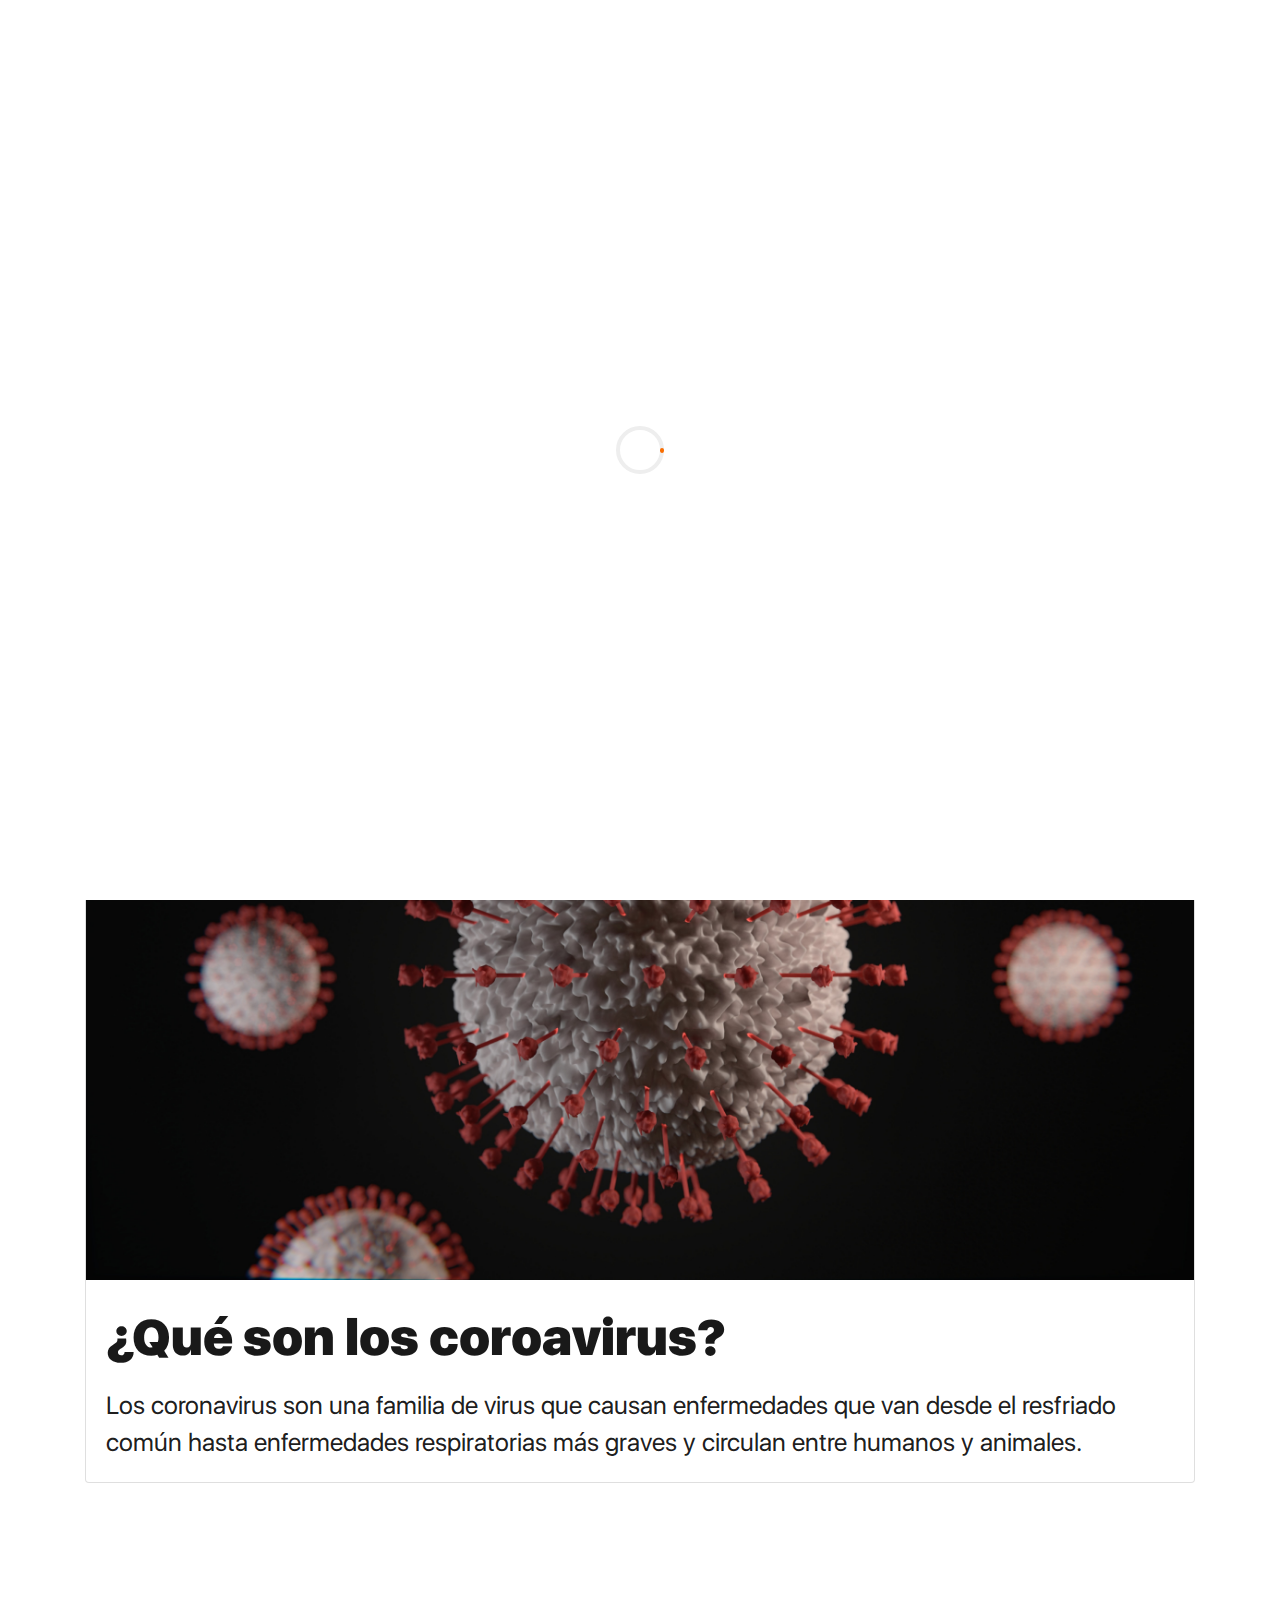
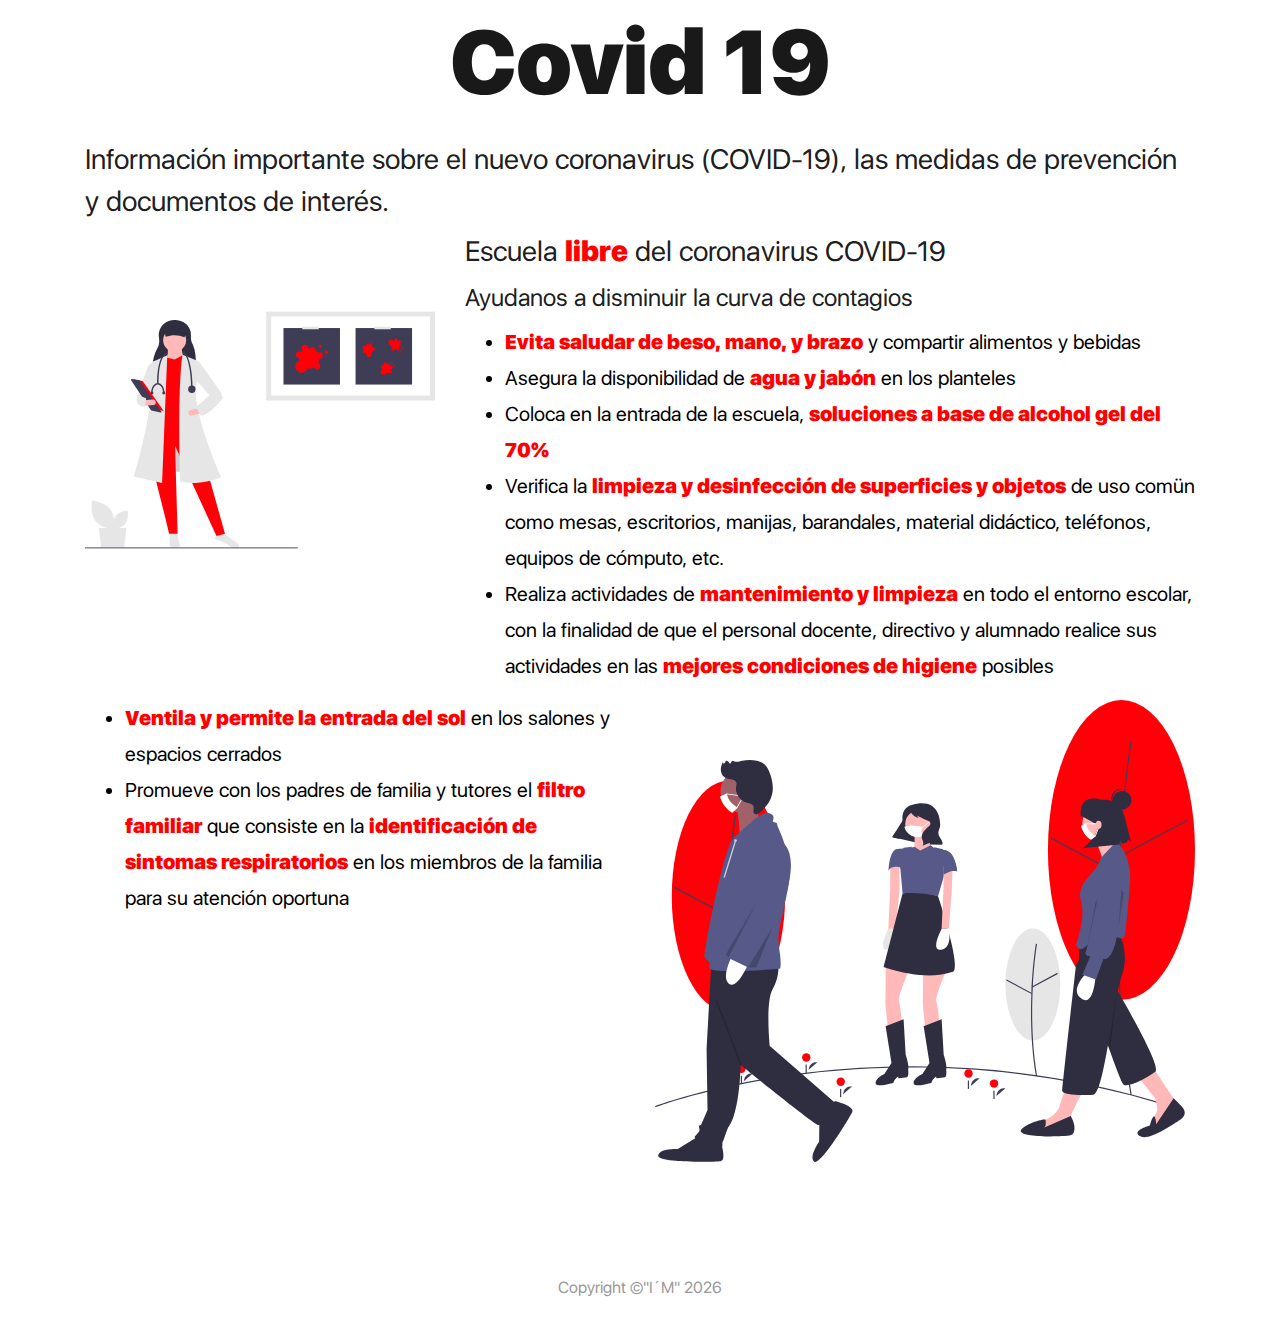
==== covid.html @ 15affac5 "version 1.8" ====
<!DOCTYPE html>
<html lang="es">
<head>
    <title>SARS-CoV-2</title>
    <meta charset="utf-8">
    <meta name="theme-color" content="#fff">
	<meta property="og:type" content="SARS-CoV-2" />
	<meta property="og:title" content="SARS-CoV-2"/>
	<meta property="og:description" content="Gaceta escolar del plantel 'Hermanos Flores Magón' CETis 167" />
	<meta property="og:image" content="images/18753.jpg"/>
	<meta property="og:url" content="#"/>
	<meta property="og:site_name" content=”gacetis” />
	<meta name="description" content="Gaceta escolar del plantel 'Hermanos Flores Magón' CETis 167">
    <meta name="author" content="Ismael Rosete Zepeda (I´M)">
    <meta name="viewport" content="width=device-width, initial-scale=1, shrink-to-fit=no">
    <link rel="stylesheet" href="css/open-iconic-bootstrap.min.css">
    <link rel="stylesheet" href="css/animate.css">
    <link rel="stylesheet" href="css/owl.carousel.min.css">
    <link rel="stylesheet" href="css/owl.theme.default.min.css">
    <link rel="stylesheet" href="css/magnific-popup.css">
    <link rel="stylesheet" href="css/aos.css">
    <link rel="stylesheet" href="css/ionicons.min.css">
    <link rel="stylesheet" href="css/flaticon.css">
    <link rel="stylesheet" href="css/icomoon.css">
    <link rel="stylesheet" href="css/style.css">
</head>

<body data-spy="scroll" data-target=".site-navbar-target" data-offset="300">
    <nav class="navbar navbar-expand-lg navbar-dark ftco_navbar bg-dark ftco-navbar-light site-navbar-target"
        id="ftco-navbar">
        <div class="container">
            <a class="navbar-brand" href="index.html">Gacetis</a>
            <button class="navbar-toggler js-fh5co-nav-toggle fh5co-nav-toggle" type="button" data-toggle="collapse"
                data-target="#ftco-nav" aria-controls="ftco-nav" aria-expanded="false" aria-label="Toggle navigation">
                <span class="oi oi-menu"></span>
            </button>

            <div class="collapse navbar-collapse" id="ftco-nav">
                <ul class="navbar-nav nav ml-auto">
                    <li class="nav-item"><a href="index.html" class="nav-link"><span>Inicio</span></a></li>
                    <li class="nav-item"><a href="#" class="nav-link"><span>Tengo los
                                síntomas</span></a></li>
                    <li class="nav-item"><a href="#" class="nav-link"><span>Más
                                información</span></a></li>
                </ul>
            </div>
        </div>
    </nav>
    <section class="hero-wrap hero-wrap-2" style="background-image: url('images/18753.jpg');"
        data-stellar-background-ratio="0.5">
        <div class="overlay"></div>
        <div class="container">
            <div class="row no-gutters slider-text align-items-end justify-content-center">
                <div class="col-md-9 pb-5 text-center">
                    <h1 class="bold">
                        <h2 class="bold1">SARS-CoV-2</h2>
                    </h1>
                </div>
            </div>
        </div>
    </section>
    <div class="container">
        <div class="row">
            <div class="col-xs-12 col-md-12">
                <div class="card">
                    <img src="images/corona.jpg" class="card-img-top" alt="...">
                    <div class="card-body">
                      <h2 class="card-title bold3">¿Qué son los coroavirus?</h2>
                      <h3 class="card-text">
                        Los coronavirus son una familia de virus
                        que causan enfermedades que van desde
                        el resfriado común hasta enfermedades
                        respiratorias más graves y circulan entre
                        humanos y animales.</h3>
                    </div>
                  </div>
            </div>
        </div>
    </div>

    <section class="ftco-section">
        <div class="container">
            <div class="row">
                <div class="col-lg-12">
                    <h2 class="text-center bold">Covid 19</h2>
                    <h3>Información importante sobre el nuevo coronavirus (COVID-19), las medidas de prevención y
                        documentos de interés.</h3>
                    <div class="row">
                        <div class="col-xs-12 col-md-4">
                            <img src="images/social1.svg" alt="" class="img-fluid map">
                        </div>
                        <div class="col-xs-12 col-md-8 lista">
                            <h3>Escuela <span class="rojo">libre</span> del coronavirus COVID-19</h3>
                            <h4>Ayudanos a disminuir la curva de contagios</h4>
                            <ul>
                                <li><span class="rojo">Evita saludar de beso, mano, y brazo</span> y
                                    compartir alimentos y bebidas</li>
                                <li>Asegura la disponibilidad de <span class="rojo">agua y jabón</span> en los
                                    planteles </li>
                                <li>Coloca en la entrada de la escuela, <span class="rojo">soluciones a base de
                                        alcohol gel del 70% </span></li>
                                <li>Verifica la <span class="rojo">limpieza y desinfección de superficies y
                                        objetos</span> de uso comün como mesas, escritorios,
                                    manijas, barandales, material didáctico, teléfonos,
                                    equipos de cómputo, etc.</li>
                                <li>
                                    Realiza actividades de <span class="rojo">mantenimiento y limpieza</span> en
                                    todo el entorno escolar, con la finalidad de que el
                                    personal docente, directivo y alumnado realice sus
                                    actividades en las <span class="rojo">mejores condiciones de higiene</span>
                                    posibles
                                </li>
                            </ul>
                        </div>
                    </div>
                    <div class="row">
                        <div class="col-xs-12 col-md-6 lista">
                            <ul>
                                <li>
                                    <span class="rojo">Ventila y permite la entrada del sol</span> en los salones y
                                    espacios cerrados
                                </li>
                                <li>
                                    Promueve con los padres de familia y tutores el 
                                    <span class="rojo">filtro familiar</span> 
                                    que consiste en la <span class="rojo">identificación de sintomas
                                    respiratorios</span> en los miembros de la familia para su
                                    atención oportuna
                                </li>
                            </ul>
                        </div>
                        <div class="col-xs-6 col-md-6">
                            <img src="images/social.svg" alt="">
                        </div>
                    </div>
                </div>
            </div>
        </div>
    </section>
    <footer class="col-md-12 text-center">
        <p>Copyright  &copy;"I´M" <script>document.write(new Date().getFullYear());</script></p>
       </footer>
    <div id="ftco-loader" class="show fullscreen"><svg class="circular" width="48px" height="48px">
            <circle class="path-bg" cx="24" cy="24" r="22" fill="none" stroke-width="4" stroke="#eeeeee" />
            <circle class="path" cx="24" cy="24" r="22" fill="none" stroke-width="4" stroke-miterlimit="10"
                stroke="#F96D00" /></svg></div>
    <script src="js/jquery.min.js"></script>
    <script src="js/jquery-migrate-3.0.1.min.js"></script>
    <script src="js/popper.min.js"></script>
    <script src="js/bootstrap.min.js"></script>
    <script src="js/jquery.easing.1.3.js"></script>
    <script src="js/jquery.waypoints.min.js"></script>
    <script src="js/jquery.stellar.min.js"></script>
    <script src="js/owl.carousel.min.js"></script>
    <script src="js/jquery.magnific-popup.min.js"></script>
    <script src="js/aos.js"></script>
    <script src="js/jquery.animateNumber.min.js"></script>
    <script src="js/scrollax.min.js"></script>
    <script src="js/main.js"></script>

</body>

</html>
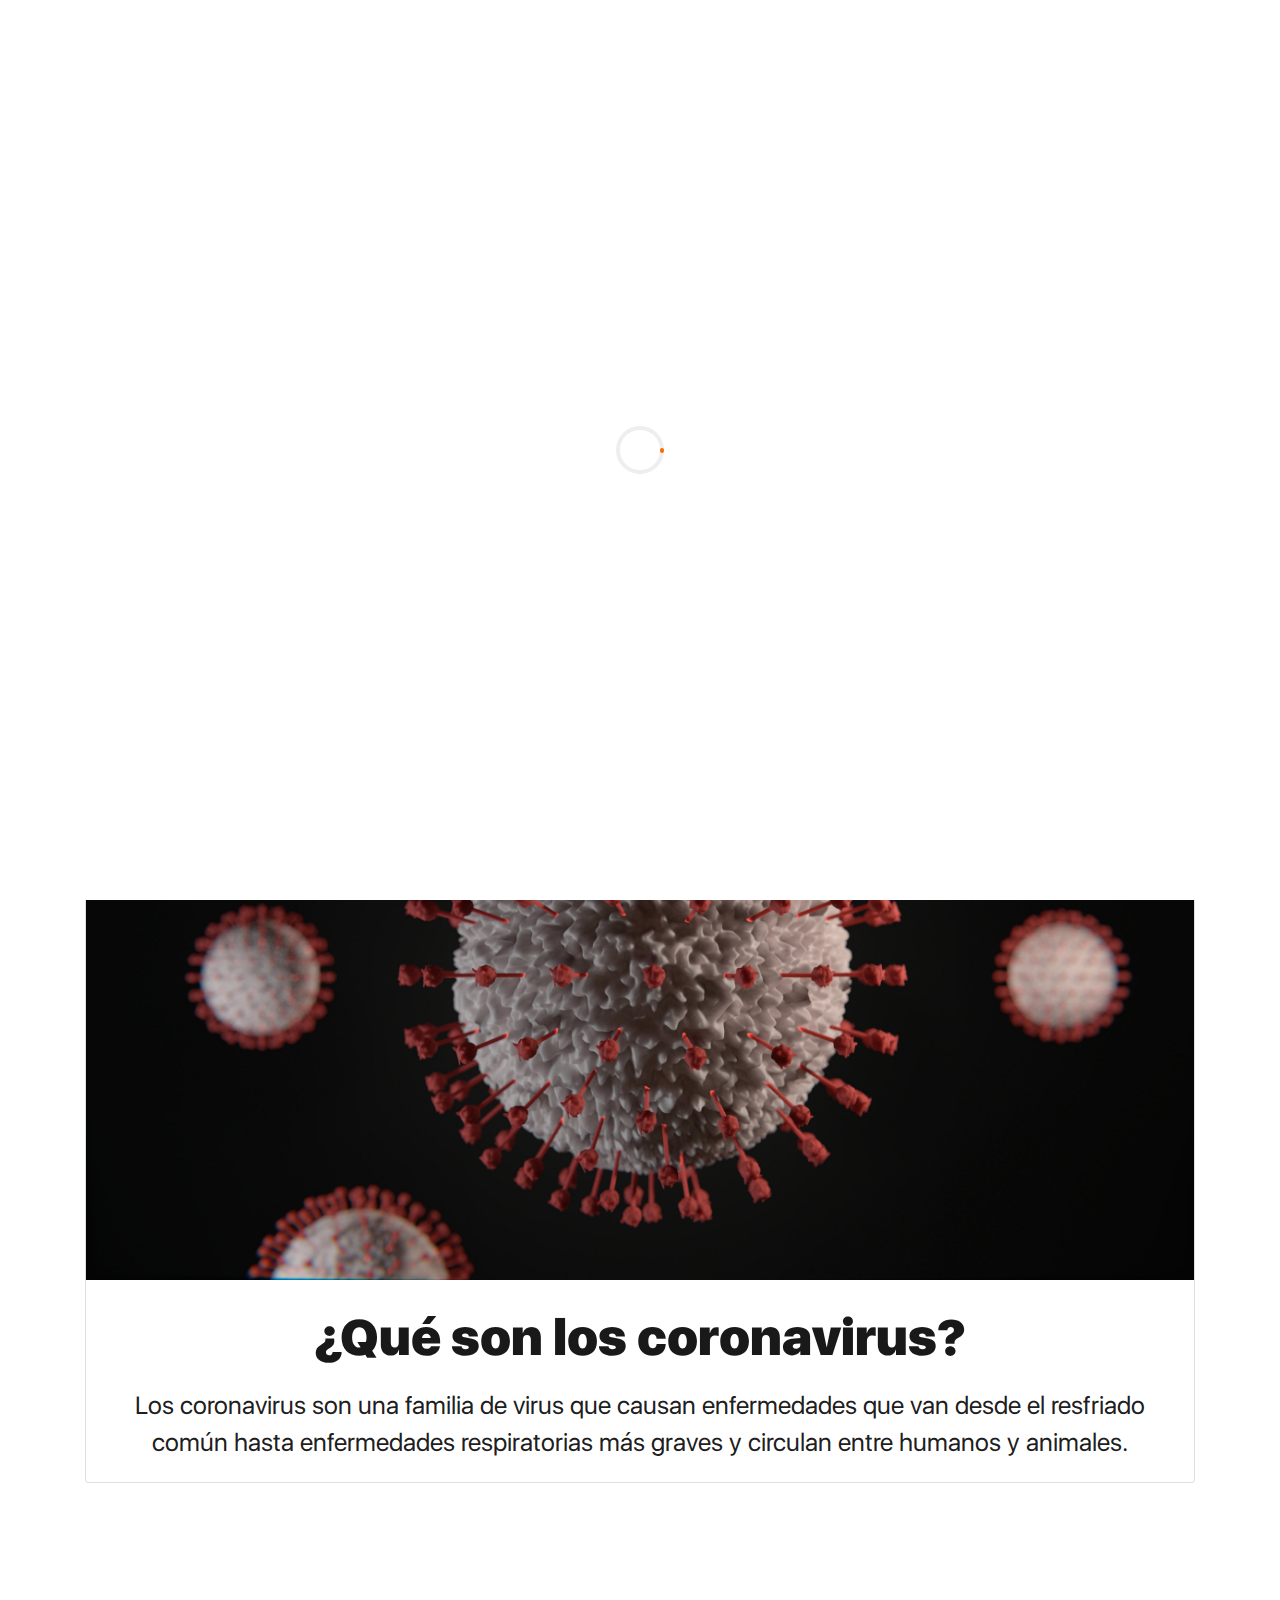
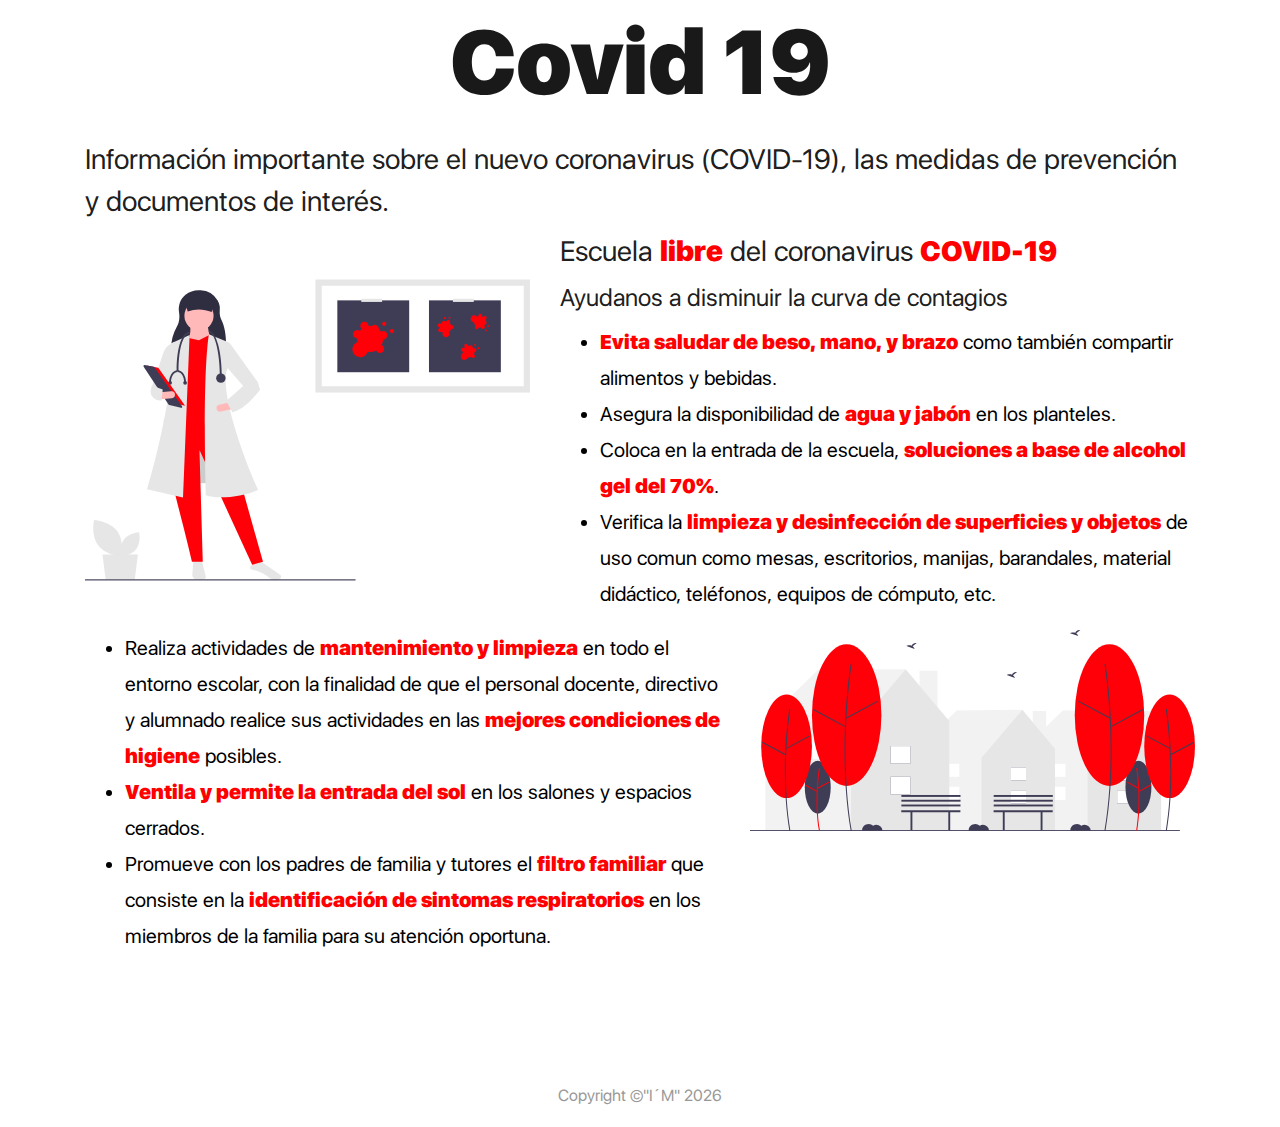
==== commit 342c06b7: "v2.2" ====
--- a/covid.html
+++ b/covid.html
@@ -1,17 +1,19 @@
 <!DOCTYPE html>
 <html lang="es">
+
 <head>
     <title>SARS-CoV-2</title>
     <meta charset="utf-8">
     <meta name="theme-color" content="#fff">
-	<meta property="og:type" content="SARS-CoV-2" />
-	<meta property="og:title" content="SARS-CoV-2"/>
-	<meta property="og:description" content="Gaceta escolar del plantel 'Hermanos Flores Magón' CETis 167" />
-	<meta property="og:image" content="images/18753.jpg"/>
-	<meta property="og:url" content="#"/>
-	<meta property="og:site_name" content=”gacetis” />
-	<meta name="description" content="Gaceta escolar del plantel 'Hermanos Flores Magón' CETis 167">
+    <meta property="og:type" content="SARS-CoV-2" />
+    <meta property="og:title" content="SARS-CoV-2" />
+    <meta property="og:description" content="Gaceta escolar del plantel 'Hermanos Flores Magón' CETis 167" />
+    <meta property="og:image" content="images/bg_3.jpg" />
+    <meta property="og:url" content="#" />
+    <meta property="og:site_name" content=”gacetis” />
+    <meta name="description" content="Gaceta escolar del plantel 'Hermanos Flores Magón' CETis 167">
     <meta name="author" content="Ismael Rosete Zepeda (I´M)">
+    <link rel="shortcut icon" href="images/gacetacover1.png" type="image/x-icon">
     <meta name="viewport" content="width=device-width, initial-scale=1, shrink-to-fit=no">
     <link rel="stylesheet" href="css/open-iconic-bootstrap.min.css">
     <link rel="stylesheet" href="css/animate.css">
@@ -38,9 +40,7 @@
             <div class="collapse navbar-collapse" id="ftco-nav">
                 <ul class="navbar-nav nav ml-auto">
                     <li class="nav-item"><a href="index.html" class="nav-link"><span>Inicio</span></a></li>
-                    <li class="nav-item"><a href="#" class="nav-link"><span>Tengo los
-                                síntomas</span></a></li>
-                    <li class="nav-item"><a href="#" class="nav-link"><span>Más
+                    <li class="nav-item"><a href="https://coronavirus.gob.mx/" class="nav-link"><span>Más
                                 información</span></a></li>
                 </ul>
             </div>
@@ -62,18 +62,18 @@
     <div class="container">
         <div class="row">
             <div class="col-xs-12 col-md-12">
-                <div class="card">
+                <div class="card text-center">
                     <img src="images/corona.jpg" class="card-img-top" alt="...">
                     <div class="card-body">
-                      <h2 class="card-title bold3">¿Qué son los coroavirus?</h2>
-                      <h3 class="card-text">
-                        Los coronavirus son una familia de virus
-                        que causan enfermedades que van desde
-                        el resfriado común hasta enfermedades
-                        respiratorias más graves y circulan entre
-                        humanos y animales.</h3>
+                        <h2 class="card-title bold3">¿Qué son los coronavirus?</h2>
+                        <h3 class="card-text">
+                            Los coronavirus son una familia de virus
+                            que causan enfermedades que van desde
+                            el resfriado común hasta enfermedades
+                            respiratorias más graves y circulan entre
+                            humanos y animales.</h3>
                     </div>
-                  </div>
+                </div>
             </div>
         </div>
     </div>
@@ -86,51 +86,53 @@
                     <h3>Información importante sobre el nuevo coronavirus (COVID-19), las medidas de prevención y
                         documentos de interés.</h3>
                     <div class="row">
-                        <div class="col-xs-12 col-md-4">
+                        <div class="col-xs-12 col-md-5">
                             <img src="images/social1.svg" alt="" class="img-fluid map">
                         </div>
-                        <div class="col-xs-12 col-md-8 lista">
-                            <h3>Escuela <span class="rojo">libre</span> del coronavirus COVID-19</h3>
+                        <div class="col-xs-12 col-md-7 lista">
+                            <h3>Escuela <span class="rojo">libre</span> del coronavirus <span class="rojo">
+                                    COVID-19
+                                </span> </h3>
                             <h4>Ayudanos a disminuir la curva de contagios</h4>
                             <ul>
-                                <li><span class="rojo">Evita saludar de beso, mano, y brazo</span> y
-                                    compartir alimentos y bebidas</li>
+                                <li><span class="rojo">Evita saludar de beso, mano, y brazo</span> como
+                                    también compartir alimentos y bebidas.</li>
                                 <li>Asegura la disponibilidad de <span class="rojo">agua y jabón</span> en los
-                                    planteles </li>
+                                    planteles.</li>
                                 <li>Coloca en la entrada de la escuela, <span class="rojo">soluciones a base de
-                                        alcohol gel del 70% </span></li>
+                                        alcohol gel del 70%</span>.</li>
                                 <li>Verifica la <span class="rojo">limpieza y desinfección de superficies y
-                                        objetos</span> de uso comün como mesas, escritorios,
+                                        objetos</span> de uso comun como mesas, escritorios,
                                     manijas, barandales, material didáctico, teléfonos,
                                     equipos de cómputo, etc.</li>
+                            </ul>
+                        </div>
+                    </div>
+                    <div class="row">
+                        <div class="col-xs-12 col-md-7 lista">
+                            <ul>
                                 <li>
                                     Realiza actividades de <span class="rojo">mantenimiento y limpieza</span> en
                                     todo el entorno escolar, con la finalidad de que el
                                     personal docente, directivo y alumnado realice sus
                                     actividades en las <span class="rojo">mejores condiciones de higiene</span>
-                                    posibles
+                                    posibles.
+                                </li>
+                                <li>
+                                    <span class="rojo">Ventila y permite la entrada del sol</span> en los salones y
+                                    espacios cerrados.
+                                </li>
+                                <li>
+                                    Promueve con los padres de familia y tutores el
+                                    <span class="rojo">filtro familiar</span>
+                                    que consiste en la <span class="rojo">identificación de sintomas
+                                        respiratorios</span> en los miembros de la familia para su
+                                    atención oportuna.
                                 </li>
                             </ul>
                         </div>
-                    </div>
-                    <div class="row">
-                        <div class="col-xs-12 col-md-6 lista">
-                            <ul>
-                                <li>
-                                    <span class="rojo">Ventila y permite la entrada del sol</span> en los salones y
-                                    espacios cerrados
-                                </li>
-                                <li>
-                                    Promueve con los padres de familia y tutores el 
-                                    <span class="rojo">filtro familiar</span> 
-                                    que consiste en la <span class="rojo">identificación de sintomas
-                                    respiratorios</span> en los miembros de la familia para su
-                                    atención oportuna
-                                </li>
-                            </ul>
-                        </div>
-                        <div class="col-xs-6 col-md-6">
-                            <img src="images/social.svg" alt="">
+                        <div class="col-xs-12 col-md-5">
+                            <img src="images/social2.svg" alt="">
                         </div>
                     </div>
                 </div>
@@ -138,8 +140,10 @@
         </div>
     </section>
     <footer class="col-md-12 text-center">
-        <p>Copyright  &copy;"I´M" <script>document.write(new Date().getFullYear());</script></p>
-       </footer>
+        <p>Copyright &copy;"I´M"
+            <script>document.write(new Date().getFullYear());</script>
+        </p>
+    </footer>
     <div id="ftco-loader" class="show fullscreen"><svg class="circular" width="48px" height="48px">
             <circle class="path-bg" cx="24" cy="24" r="22" fill="none" stroke-width="4" stroke="#eeeeee" />
             <circle class="path" cx="24" cy="24" r="22" fill="none" stroke-width="4" stroke-miterlimit="10"
